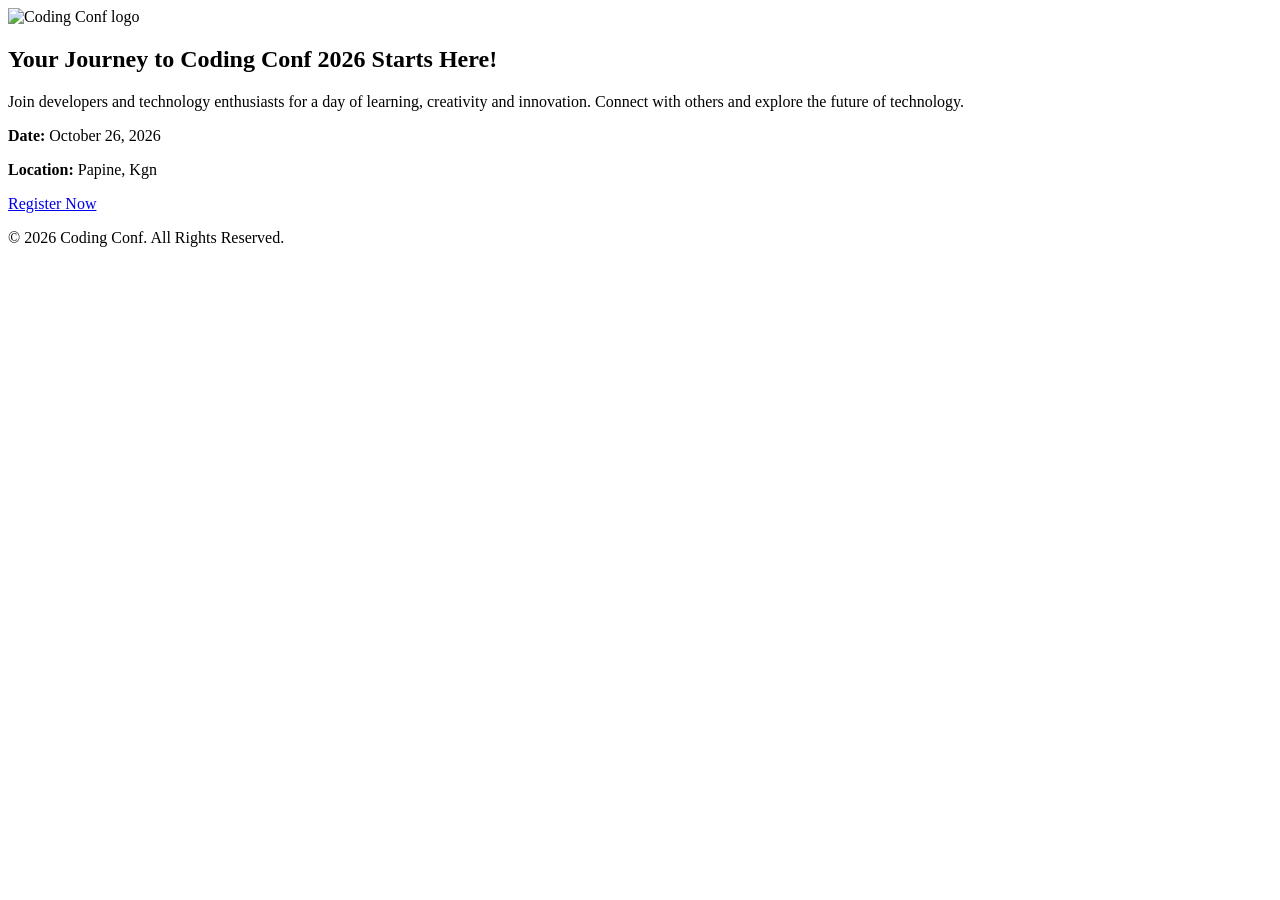
==== index.html @ 7c0909eb "Add files via upload" ====
<!DOCTYPE html>
<html lang="en">

<head>
    <meta charset="UTF-8">
    <meta name="viewport" content="width=device-width, initial-scale=1.0">

    <title>Coding Conf 2026</title>

    <link rel="stylesheet" href="./Css/style.css">
</head>

<body>

    <header class="header">
        <img src="assets/images/logo-full.svg" alt="Coding Conf logo">
    </header>

    <main>

        <section class="home-section">

            <h1>
                Your Journey to Coding Conf
                <span>2026 Starts Here!</span>
            </h1>

            <p class="description">
                Join developers and technology enthusiasts
                for a day of learning, creativity and innovation.
                Connect with others and explore the future of technology.
            </p>

            <div class="event-details">

                <p>
                    <strong>Date:</strong>
                    October 26, 2026
                </p>

                <p>
                    <strong>Location:</strong>
                    Papine, Kgn
                </p>

            </div>

            <a href="login.html" class="register-button">
                Register Now
            </a>

        </section>

    </main>

    <footer class="footer">
        <p>&copy; 2026 Coding Conf. All Rights Reserved.</p>
    </footer>

</body>
</html>
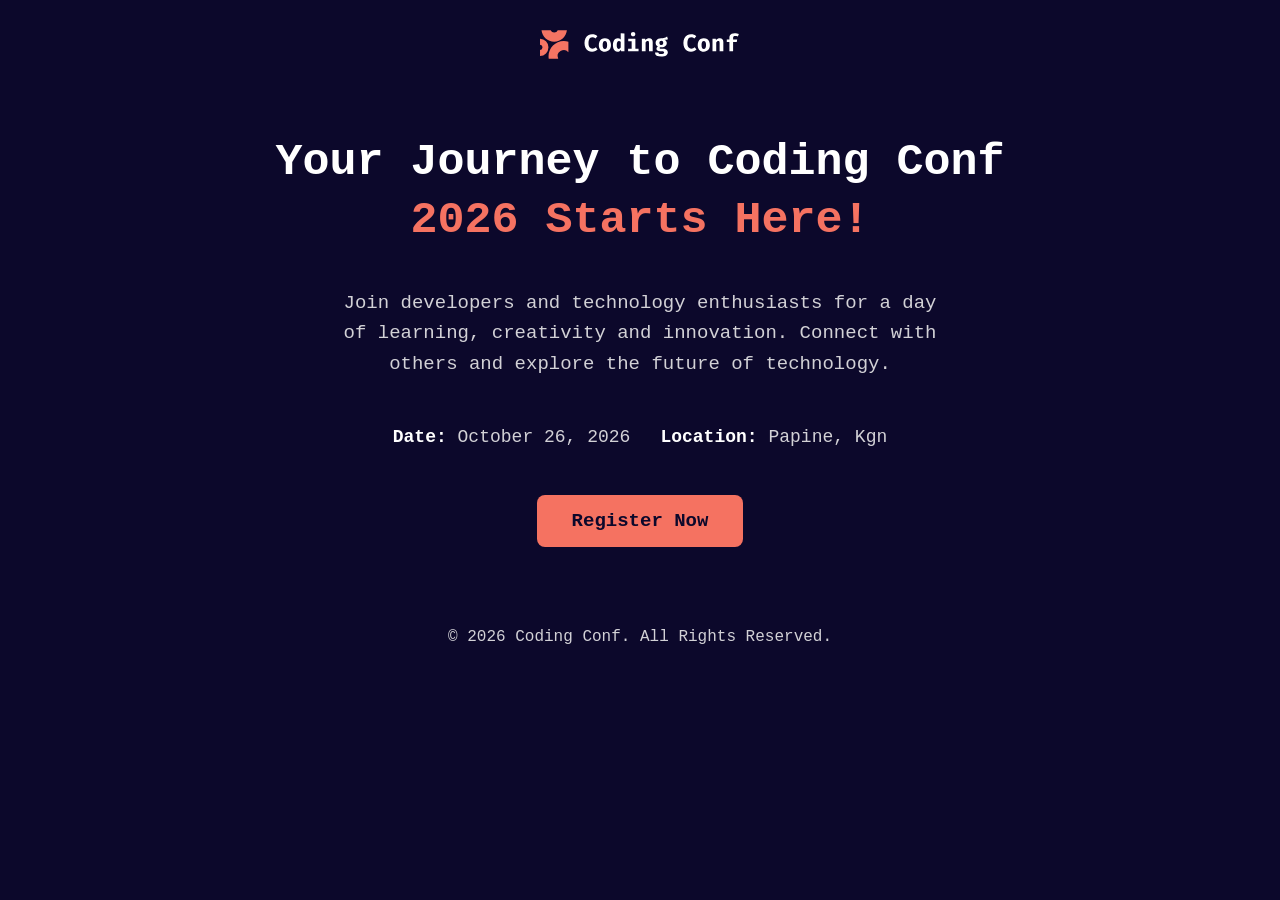
==== commit 06fb632b: "Fix file paths in index.html Updated file paths for images and stylesheets." ====
--- a/index.html
+++ b/index.html
@@ -7,13 +7,13 @@
 
     <title>Coding Conf 2026</title>
 
-    <link rel="stylesheet" href="./Css/style.css">
+    <link rel="stylesheet" href="style.css">
 </head>
 
 <body>
 
     <header class="header">
-        <img src="assets/images/logo-full.svg" alt="Coding Conf logo">
+        <img src="logo-full.svg" alt="Coding Conf logo">
     </header>
 
     <main>
@@ -58,4 +58,4 @@
     </footer>
 
 </body>
-</html>+</html>
--- a/style.css
+++ b/style.css
@@ -0,0 +1,439 @@
+:root {
+    --dark-purple: hsl(248, 70%, 10%);
+    --white: hsl(0, 0%, 100%);
+    --light-grey: hsl(252, 6%, 83%);
+    --orange: hsl(7, 88%, 67%);
+}
+
+* {
+    box-sizing: border-box;
+}
+
+body {
+    margin: 0;
+    font-family: "Courier New", monospace;
+    color: var(--white);
+    background-color: var(--dark-purple);
+    background-image: url("../assets/images/background-desktop.png");
+    background-size: cover;
+    background-position: center;
+    background-repeat: no-repeat;
+    min-height: 100vh;
+}
+
+
+.header {
+    text-align: center;
+    padding: 30px;
+}
+
+.header img {
+    width: 200px;
+    height: auto;
+}
+
+
+.home-section {
+    max-width: 850px;
+    width: 90%;
+    margin: 40px auto;
+    text-align: center;
+}
+
+.home-section h1 {
+    font-size: 45px;
+    line-height: 1.3;
+}
+
+.home-section h1 span {
+    display: block;
+    color: var(--orange);
+}
+
+.description {
+    color: var(--light-grey);
+    font-size: 19px;
+    line-height: 1.6;
+    max-width: 600px;
+    margin: 25px auto;
+}
+
+
+.event-details {
+    display: flex;
+    justify-content: center;
+    gap: 30px;
+    flex-wrap: wrap;
+    margin: 30px 0;
+}
+
+.event-details p {
+    color: var(--light-grey);
+    font-size: 18px;
+}
+
+.event-details strong {
+    color: var(--white);
+}
+
+
+/* =================================
+   REGISTER BUTTON
+================================= */
+
+.register-button {
+    display: inline-block;
+    background-color: var(--orange);
+    color: var(--dark-purple);
+    padding: 15px 35px;
+    text-decoration: none;
+    font-size: 19px;
+    font-weight: bold;
+    border-radius: 8px;
+}
+
+.register-button:hover {
+    background-color: hsl(7, 71%, 60%);
+}
+
+.register-button:focus {
+    outline: 3px solid white;
+    outline-offset: 4px;
+}
+
+
+/* =================================
+   FOOTER
+================================= */
+
+.footer {
+    text-align: center;
+    padding: 25px;
+    color: var(--light-grey);
+}
+
+
+/* =================================
+   TABLET RESPONSIVE DESIGN
+================================= */
+
+@media screen and (max-width: 768px) {
+
+    body {
+        background-image: url("../assets/images/background-tablet.png");
+    }
+
+    .home-section h1 {
+        font-size: 36px;
+    }
+
+}
+
+
+@media screen and (max-width: 480px) {
+
+    body {
+        background-image: url("../assets/images/background-mobile.png");
+    }
+
+    .home-section {
+        margin: 25px auto;
+    }
+
+    .home-section h1 {
+        font-size: 29px;
+    }
+
+    .description {
+        font-size: 16px;
+    }
+
+    .event-details {
+        flex-direction: column;
+        gap: 5px;
+    }
+
+    .register-button {
+        width: 100%;
+    }
+
+}
+
+
+/* =================================
+   REGISTRATION PAGE
+================================= */
+
+.registration-section {
+    width: 90%;
+    max-width: 480px;
+    margin: 30px auto;
+    text-align: center;
+}
+
+.registration-section h1 {
+    font-size: 38px;
+    line-height: 1.3;
+}
+
+.registration-section h1 span {
+    display: block;
+    color: var(--orange);
+}
+
+.registration-section form {
+    text-align: left;
+    margin-top: 35px;
+}
+
+.form-group {
+    margin-bottom: 22px;
+}
+
+.form-group label {
+    display: block;
+    margin-bottom: 10px;
+    font-size: 17px;
+    color: var(--white);
+}
+
+.form-group input {
+    width: 100%;
+    padding: 15px;
+    border: 1px solid var(--light-grey);
+    border-radius: 10px;
+    background-color: rgba(255, 255, 255, 0.10);
+    color: var(--white);
+    font-size: 16px;
+}
+
+.form-group input::placeholder {
+    color: var(--light-grey);
+}
+
+.form-group input:focus {
+    outline: 2px solid var(--orange);
+    outline-offset: 2px;
+}
+
+.upload-box {
+    border: 2px dashed var(--light-grey);
+    border-radius: 10px;
+    padding: 20px;
+    text-align: center;
+    background-color: rgba(255, 255, 255, 0.08);
+}
+
+.upload-box img {
+    width: 35px;
+    display: block;
+    margin: 0 auto 12px;
+}
+
+.upload-box input {
+    border: none;
+    padding: 5px;
+    font-size: 13px;
+}
+
+.form-group small {
+    display: block;
+    color: var(--light-grey);
+    margin-top: 10px;
+    font-size: 12px;
+}
+
+.error-message {
+    color: var(--orange);
+    font-size: 13px;
+    margin-top: 7px;
+}
+
+.registration-section .register-button {
+    width: 100%;
+    border: none;
+    cursor: pointer;
+    font-family: inherit;
+    margin-top: 5px;
+}
+
+@media screen and (max-width: 480px) {
+
+    .registration-section {
+        margin: 20px auto;
+    }
+
+    .registration-section h1 {
+        font-size: 28px;
+    }
+
+}
+
+
+/* TICKET PAGE */
+
+.ticket-section {
+    width: 90%;
+    max-width: 700px;
+    margin: 50px auto;
+    text-align: center;
+}
+
+.ticket-section h1 {
+    font-size: 38px;
+}
+
+.ticket-section h1 span {
+    color: var(--orange);
+}
+
+.ticket-card {
+    margin: 40px auto;
+    padding: 30px;
+    max-width: 550px;
+    border: 2px dashed var(--orange);
+    border-radius: 15px;
+    background-color: rgba(255, 255, 255, 0.08);
+    text-align: left;
+}
+
+.ticket-header img {
+    width: 190px;
+}
+
+.ticket-header p {
+    color: var(--light-grey);
+}
+
+.ticket-attendee {
+    display: flex;
+    align-items: center;
+    gap: 20px;
+    margin-top: 35px;
+}
+
+.ticket-attendee img {
+    width: 75px;
+    height: 75px;
+    border-radius: 10px;
+    object-fit: cover;
+}
+
+.ticket-attendee h2 {
+    margin: 0 0 8px;
+}
+
+.ticket-attendee p {
+    color: var(--light-grey);
+}
+
+@media screen and (max-width: 480px) {
+
+    .ticket-section h1 {
+        font-size: 28px;
+    }
+
+    .ticket-card {
+        padding: 20px;
+    }
+
+}
+
+/* TICKET GLASS EFFECT */
+.ticket-card {
+    background: rgba(255, 255, 255, 0.08);
+    backdrop-filter: blur(15px);
+    -webkit-backdrop-filter: blur(15px);
+    border: 1px solid rgba(255, 255, 255, 0.3);
+    border-radius: 15px;
+    position: relative;
+}
+
+.ticket-number {
+    text-align: right;
+    margin-top: 25px;
+    border-top: 1px solid rgba(255, 255, 255, 0.3);
+    padding-top: 15px;
+}
+
+.ticket-number p {
+    color: var(--light-grey);
+    font-size: 20px;
+    letter-spacing: 2px;
+}
+
+.ticket-attendee a {
+    color: var(--light-grey);
+    text-decoration: none;
+}
+
+.ticket-attendee a:hover {
+    color: var(--orange);
+    text-decoration: underline;
+}
+
+/* PAGE ANIMATIONS */
+
+@keyframes fadeUp {
+    from {
+        opacity: 0;
+        transform: translateY(20px);
+    }
+
+    to {
+        opacity: 1;
+        transform: translateY(0);
+    }
+}
+
+/* Animate page content */
+.home-section,
+.ticket-section,
+form {
+    animation: fadeUp 0.8s ease both;
+}
+
+/* Button hover animation */
+.home-section a,
+.register-button,
+button {
+    transition: transform 0.3s ease,
+                background-color 0.3s ease;
+}
+
+.home-section a:hover,
+.register-button:hover,
+button:hover {
+    transform: translateY(-3px);
+}
+
+/* Ticket hover animation */
+.ticket-card {
+    transition: transform 0.3s ease,
+                box-shadow 0.3s ease;
+}
+
+.ticket-card:hover {
+    transform: translateY(-5px);
+    box-shadow: 0 12px 30px rgba(0, 0, 0, 0.25);
+}
+
+/* Avatar hover animation */
+.ticket-attendee img {
+    transition: transform 0.3s ease;
+}
+
+.ticket-attendee img:hover {
+    transform: scale(1.06);
+}
+
+/* Respect reduced-motion preferences */
+@media (prefers-reduced-motion: reduce) {
+    *,
+    *::before,
+    *::after {
+        animation-duration: 0.01ms;
+        animation-iteration-count: 1;
+        transition-duration: 0.01ms;
+    }
+}
